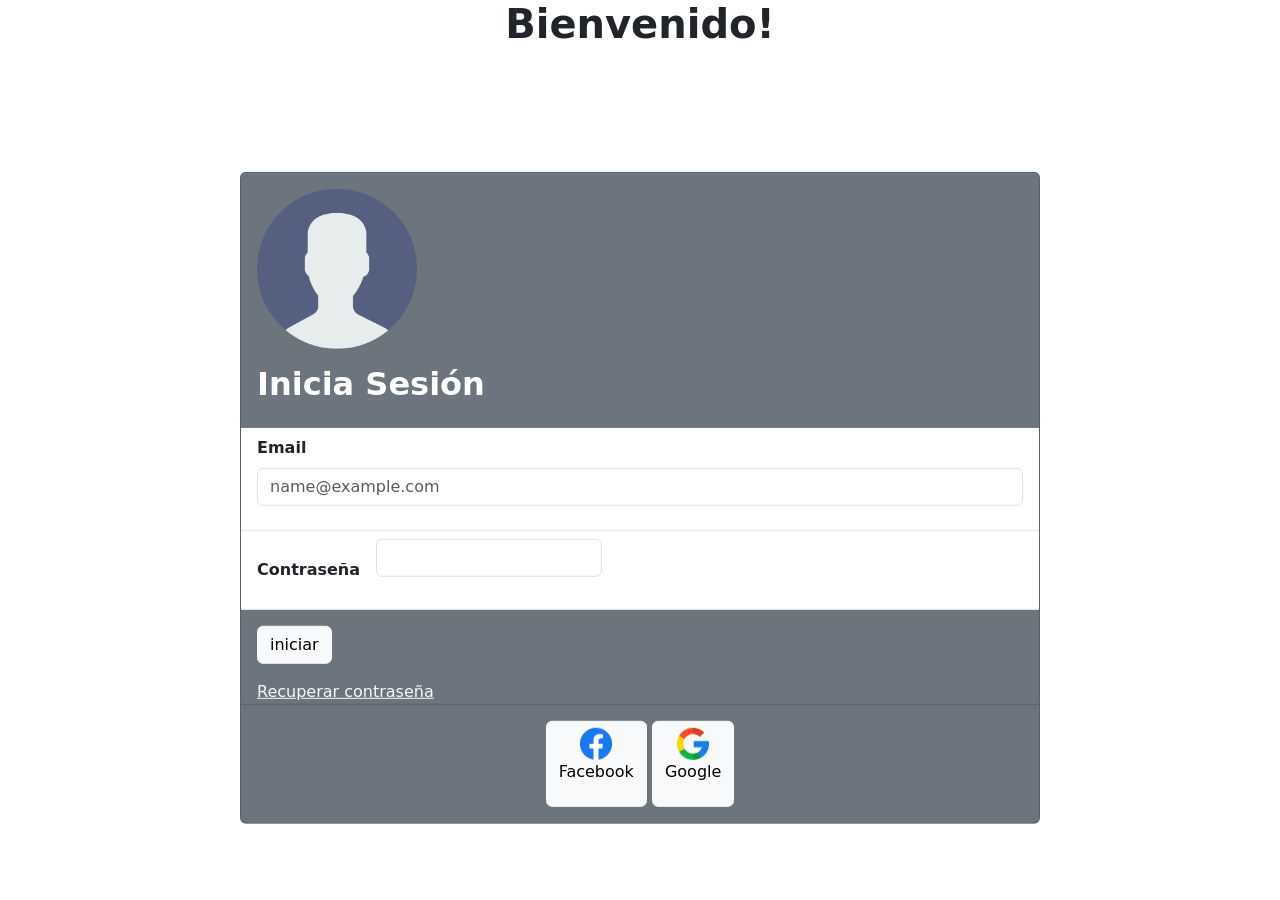
==== index.html @ 8556f618 "Se añadio el trabajo" ====
<!doctype html>
<html lang="en">
  <head>
    <meta charset="utf-8">
    <meta name="viewport" content="width=device-width, initial-scale=1">
    <title>Sesión</title>
    <link href="https://cdn.jsdelivr.net/npm/bootstrap@5.3.3/dist/css/bootstrap.min.css" rel="stylesheet" integrity="sha384-QWTKZyjpPEjISv5WaRU9OFeRpok6YctnYmDr5pNlyT2bRjXh0JMhjY6hW+ALEwIH" crossorigin="anonymous">
  </head>
  <body>
    
    <!-- Content -->
    <div class="container">
        
        <h1 class="text-center fw-bold">Bienvenido!</h1>

        <!--card-->
        <div class="card text-bg-secondary mb-3 mt-5 position-absolute top-50 start-50 translate-middle ronuded-4" style="width: 50rem;">
            <img src="img/usuario.png" class="card-img-top ms-3 pt-3" alt="..." style="width: 10rem;">
            <div class="card-body">
              <h2 class="card-title fw-bold">Inicia Sesión</h2>
            </div>
            <ul class="list-group list-group-flush">
              <li class="list-group-item">
                <div class="mb-3">
                    <label for="exampleFormControlInput1" class="form-label"><Strong>Email</Strong></label>
                    <input type="email" class="form-control" id="exampleFormControlInput1" placeholder="name@example.com">
                  </div>
              </li>
              <li class="list-group-item">
                <div class="row g-3 align-items-center">
                    <div class="col-auto">
                      <label for="inputPassword6" class="col-form-label"><strong>Contraseña</strong></label>
                    </div>
                    <div class="col-auto">
                      <input type="password" id="inputPassword6" class="form-control" aria-describedby="passwordHelpInline"><br>
                      
                    </div>
                  </div>
              </li>
              <div class="card-body">
                <a href="Contenido/Panel inicial.html"><button type="button" class="btn btn-light">iniciar</button></a>
            </div>
              <a href="#" class="card-link text-light ms-3">Recuperar contraseña</a>
            </ul>
            <div class="card-body text-center">
                <button type="button" class="btn btn-light">
                    <img src="img/facebook.png" alt="" style="width: 2rem;">
                    <p>Facebook</p>
                </button>
                <button type="button" class="btn btn-light">
                    <img src="img/google.png" alt="" style="width: 2rem;">
                    <p>Google</p>
                </button>
            </div>
        
          </div>
          <!--card-->
      </div>
      <!-- Content -->
      
      <script src="https://cdn.jsdelivr.net/npm/bootstrap@5.3.3/dist/js/bootstrap.bundle.min.js" integrity="sha384-YvpcrYf0tY3lHB60NNkmXc5s9fDVZLESaAA55NDzOxhy9GkcIdslK1eN7N6jIeHz" crossorigin="anonymous"></script>
      <script src="https://cdn.jsdelivr.net/npm/@popperjs/core@2.11.8/dist/umd/popper.min.js" integrity="sha384-I7E8VVD/ismYTF4hNIPjVp/Zjvgyol6VFvRkX/vR+Vc4jQkC+hVqc2pM8ODewa9r" crossorigin="anonymous"></script>
  </body>
</html>
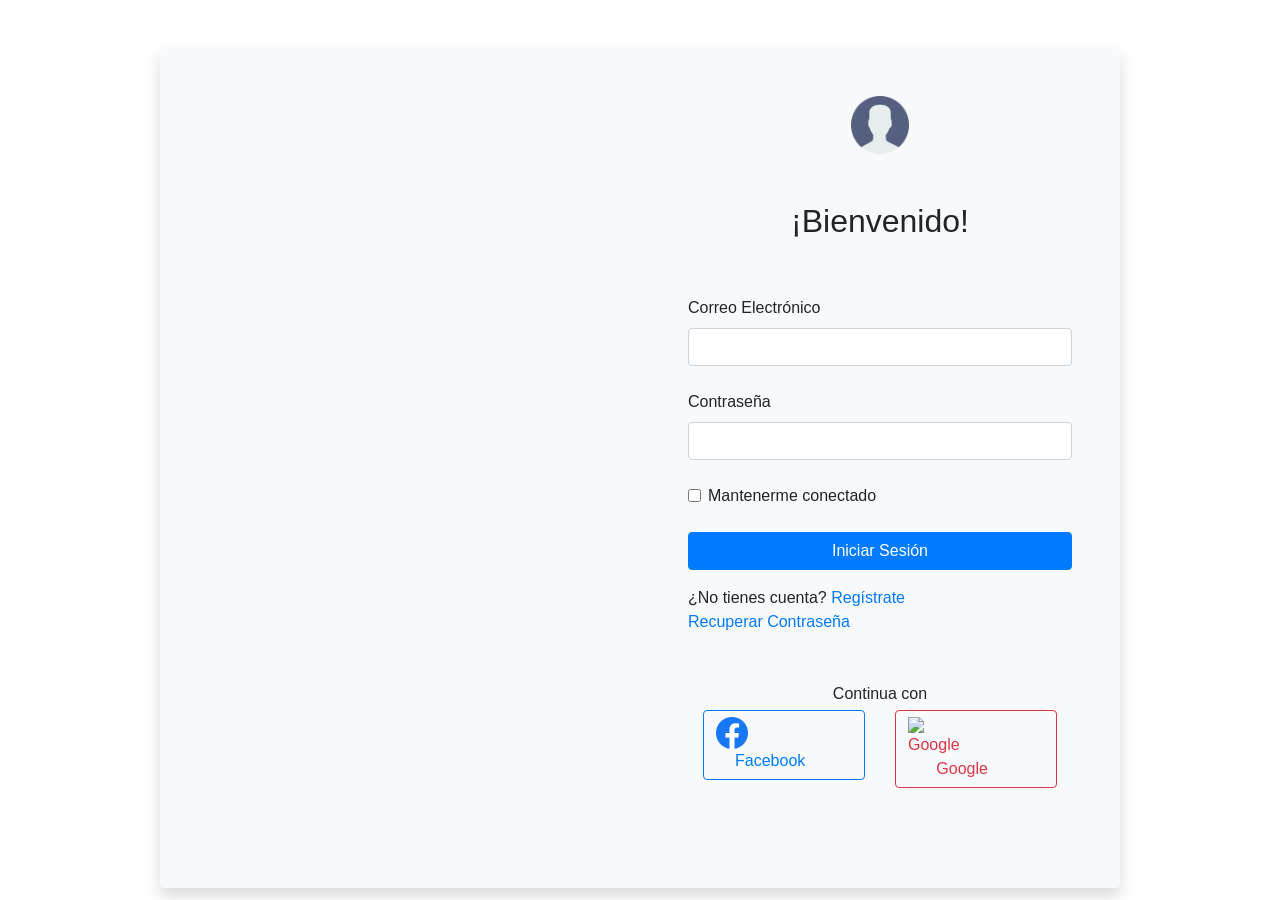
==== commit e7bc0983: "Se agrego informacion" ====
--- a/index.html
+++ b/index.html
@@ -1,64 +1,113 @@
-<!doctype html>
+<!DOCTYPE html>
 <html lang="en">
-  <head>
-    <meta charset="utf-8">
-    <meta name="viewport" content="width=device-width, initial-scale=1">
-    <title>Sesión</title>
-    <link href="https://cdn.jsdelivr.net/npm/bootstrap@5.3.3/dist/css/bootstrap.min.css" rel="stylesheet" integrity="sha384-QWTKZyjpPEjISv5WaRU9OFeRpok6YctnYmDr5pNlyT2bRjXh0JMhjY6hW+ALEwIH" crossorigin="anonymous">
-  </head>
-  <body>
+
+<head>
+    <meta charset="UTF-8">
+    <meta name="viewport" content="width=device-width, initial-scale=1.0">
+    <meta http-equiv="X-UA-Compatible" content="ie=edge">
+    <link rel="stylesheet" href="CSS/style.css">
+    <link href="https://stackpath.bootstrapcdn.com/bootstrap/4.5.2/css/bootstrap.min.css" rel="stylesheet">
+    <title>Login</title>
+</head>
+
+<body class="login">
+    <div class="container w-75 bg-light mt-5 rounded shadow">
+        <div class="row align-items-stretch">
+            <div class="col bg d-none d-lg-block col-md-5 col-lg-5 col-xl-6 rounded"></div>
+            <div class="col p-5 rounded-end">
+                <div class="text-center">
+                    <img src="img/usuario.png" width="58" alt="logo">
+                </div>
+
+                <h2 class="fw-bold text-center py-5">¡Bienvenido!</h2>
+
+                <!-- LOGIN -->
+                <form action="#">
+                    <div class="mb-4">
+                        <label for="email" class="form-label">Correo Electrónico</label>
+                        <input type="email" id="email" class="form-control" name="email">
+                    </div>
+                    <div class="mb-4">
+                        <label for="password" class="form-label">Contraseña</label>
+                        <input type="password" id="password" class="form-control" name="password">
+                    </div>
+                    <div class="mb-4 form-check">
+                        <input type="checkbox" id="connected" class="form-check-input" name="connected">
+                        <label for="connected" class="form-check-label">Mantenerme conectado</label>
+                    </div>
+
+                    <div class="d-grid">
+                        <a href="Contenido/Panel inicial.html" class="btn btn-primary w-100">Iniciar Sesión</a>
+                    </div>
+                    <div class="my-3">
+                        <span>¿No tienes cuenta? <a href="#">Regístrate</a></span> <br>
+                        <span><a href="#" data-toggle="modal" data-target="#forgotPasswordModal">Recuperar Contraseña</a></span>
+                    </div>
+                </form>
+
+                <!-- LOGIN CON REDES SOCIALES-->
+                <div class="container w-100 my-5">
+                    <div class="row text-center">
+                        <div class="col-12">Continua con</div>
+                    </div>
+                    <div class="row">
+                        <div class="col">
+                            <button type="button" class="btn btn-outline-primary w-100 my-1">
+                                <div class="row align-items-center">
+                                    <div class="col-2 d-none d-md-block">
+                                        <img src="img/facebook.png" width="32" alt="Facebook">
+                                    </div>
+                                    <div class="col-12 col-md-10 text-center">
+                                        Facebook
+                                    </div>
+                                </div>
+                            </button>
+                        </div>
+                        <div class="col">
+                            <button type="button" class="btn btn-outline-danger w-100 my-1">
+                                <div class="row align-items-center">
+                                    <div class="col-2 d-none d-md-block">
+                                        <img src="IMG/google.png" width="32" alt="Google">
+                                    </div>
+                                    <div class="col-12 col-md-10 text-center">
+                                        Google
+                                    </div>
+                                </div>
+                            </button>
+                        </div>
+                    </div>
+                </div>
+            </div>
+        </div>
+    </div>
+
+    <!-- Modal para recuperar contraseña -->
+    <div class="modal fade" id="forgotPasswordModal" tabindex="-1" aria-labelledby="forgotPasswordModalLabel" aria-hidden="true">
+        <div class="modal-dialog">
+            <div class="modal-content">
+                <div class="modal-header">
+                    <h5 class="modal-title" id="forgotPasswordModalLabel">Recuperar Contraseña</h5>
+                    <button type="button" class="close" data-dismiss="modal" aria-label="Close">
+                        <span aria-hidden="true">&times;</span>
+                    </button>
+                </div>
+                <div class="modal-body">
+                    <form id="forgotPasswordForm">
+                        <div class="form-group">
+                            <label for="forgotPasswordEmail">Correo Electrónico</label>
+                            <input type="email" class="form-control" id="forgotPasswordEmail" name="forgotPasswordEmail" required>
+                        </div>
+                        <button type="submit" class="btn btn-primary">Enviar</button>
+                    </form>
+                </div>
+            </div>
+        </div>
+    </div>
+
+    <script src="https://code.jquery.com/jquery-3.5.1.slim.min.js"></script>
+    <script src="https://cdn.jsdelivr.net/npm/@popperjs/core@2.9.3/dist/umd/popper.min.js"></script>
+    <script src="https://stackpath.bootstrapcdn.com/bootstrap/4.5.2/js/bootstrap.min.js"></script>
     
-    <!-- Content -->
-    <div class="container">
-        
-        <h1 class="text-center fw-bold">Bienvenido!</h1>
+</body>
 
-        <!--card-->
-        <div class="card text-bg-secondary mb-3 mt-5 position-absolute top-50 start-50 translate-middle ronuded-4" style="width: 50rem;">
-            <img src="img/usuario.png" class="card-img-top ms-3 pt-3" alt="..." style="width: 10rem;">
-            <div class="card-body">
-              <h2 class="card-title fw-bold">Inicia Sesión</h2>
-            </div>
-            <ul class="list-group list-group-flush">
-              <li class="list-group-item">
-                <div class="mb-3">
-                    <label for="exampleFormControlInput1" class="form-label"><Strong>Email</Strong></label>
-                    <input type="email" class="form-control" id="exampleFormControlInput1" placeholder="name@example.com">
-                  </div>
-              </li>
-              <li class="list-group-item">
-                <div class="row g-3 align-items-center">
-                    <div class="col-auto">
-                      <label for="inputPassword6" class="col-form-label"><strong>Contraseña</strong></label>
-                    </div>
-                    <div class="col-auto">
-                      <input type="password" id="inputPassword6" class="form-control" aria-describedby="passwordHelpInline"><br>
-                      
-                    </div>
-                  </div>
-              </li>
-              <div class="card-body">
-                <a href="Contenido/Panel inicial.html"><button type="button" class="btn btn-light">iniciar</button></a>
-            </div>
-              <a href="#" class="card-link text-light ms-3">Recuperar contraseña</a>
-            </ul>
-            <div class="card-body text-center">
-                <button type="button" class="btn btn-light">
-                    <img src="img/facebook.png" alt="" style="width: 2rem;">
-                    <p>Facebook</p>
-                </button>
-                <button type="button" class="btn btn-light">
-                    <img src="img/google.png" alt="" style="width: 2rem;">
-                    <p>Google</p>
-                </button>
-            </div>
-        
-          </div>
-          <!--card-->
-      </div>
-      <!-- Content -->
-      
-      <script src="https://cdn.jsdelivr.net/npm/bootstrap@5.3.3/dist/js/bootstrap.bundle.min.js" integrity="sha384-YvpcrYf0tY3lHB60NNkmXc5s9fDVZLESaAA55NDzOxhy9GkcIdslK1eN7N6jIeHz" crossorigin="anonymous"></script>
-      <script src="https://cdn.jsdelivr.net/npm/@popperjs/core@2.11.8/dist/umd/popper.min.js" integrity="sha384-I7E8VVD/ismYTF4hNIPjVp/Zjvgyol6VFvRkX/vR+Vc4jQkC+hVqc2pM8ODewa9r" crossorigin="anonymous"></script>
-  </body>
 </html>
